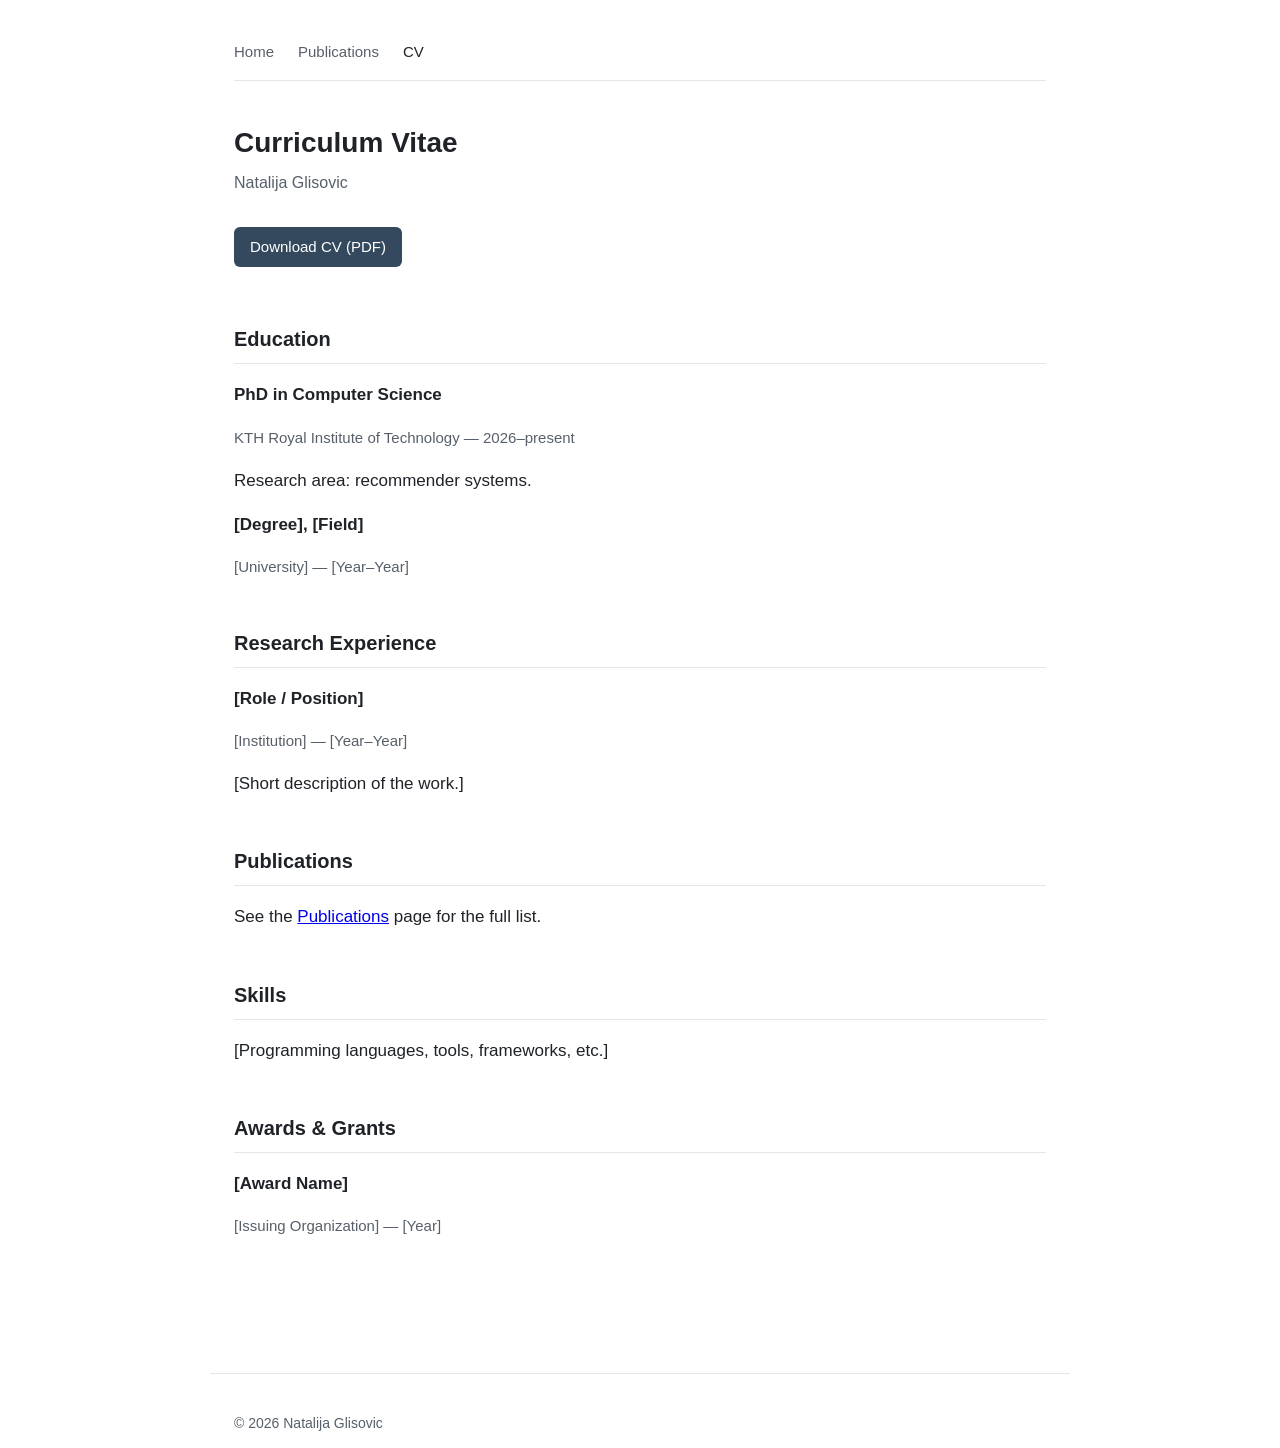
==== cv.html @ d0288cbc "Add personal site scaffold: home, publications, and CV pages Sets up a simple academic site with a b" ====
<!DOCTYPE html>
<html lang="en">
<head>
  <meta charset="UTF-8" />
  <meta name="viewport" content="width=device-width, initial-scale=1.0" />
  <title>CV &mdash; Natalija Glisovic</title>
  <link rel="stylesheet" href="assets/css/style.css" />
</head>
<body>
  <header class="site-header">
    <nav class="site-nav">
      <a href="index.html">Home</a>
      <a href="publications.html">Publications</a>
      <a href="cv.html" class="active">CV</a>
    </nav>
  </header>

  <main class="wrap">
    <h1>Curriculum Vitae</h1>
    <p class="subtitle">Natalija Glisovic</p>

    <a class="cv-download" href="assets/cv/cv.pdf" target="_blank" rel="noopener">Download CV (PDF)</a>

    <section class="cv-section">
      <h2>Education</h2>
      <div class="cv-entry">
        <p class="cv-role">PhD in Computer Science</p>
        <p class="cv-meta">KTH Royal Institute of Technology &mdash; 2026&ndash;present</p>
        <p>Research area: recommender systems.</p>
      </div>
      <div class="cv-entry">
        <p class="cv-role">[Degree], [Field]</p>
        <p class="cv-meta">[University] &mdash; [Year&ndash;Year]</p>
      </div>
    </section>

    <section class="cv-section">
      <h2>Research Experience</h2>
      <div class="cv-entry">
        <p class="cv-role">[Role / Position]</p>
        <p class="cv-meta">[Institution] &mdash; [Year&ndash;Year]</p>
        <p>[Short description of the work.]</p>
      </div>
    </section>

    <section class="cv-section">
      <h2>Publications</h2>
      <p>See the <a href="publications.html">Publications</a> page for the full list.</p>
    </section>

    <section class="cv-section">
      <h2>Skills</h2>
      <div class="cv-entry">
        <p>[Programming languages, tools, frameworks, etc.]</p>
      </div>
    </section>

    <section class="cv-section">
      <h2>Awards &amp; Grants</h2>
      <div class="cv-entry">
        <p class="cv-role">[Award Name]</p>
        <p class="cv-meta">[Issuing Organization] &mdash; [Year]</p>
      </div>
    </section>
  </main>

  <footer class="site-footer">
    <p>&copy; 2026 Natalija Glisovic</p>
  </footer>
</body>
</html>
---- assets/css/style.css ----
:root {
  --max-width: 860px;
  --text: #1f2328;
  --muted: #57606a;
  --bg: #ffffff;
  --accent: #34495e;
  --border: #e4e6ea;
  --announcement-bg: #f6f8fa;
}

@media (prefers-color-scheme: dark) {
  :root {
    --text: #e6e8eb;
    --muted: #9aa4af;
    --bg: #14171a;
    --accent: #8fb3d9;
    --border: #2a2f34;
    --announcement-bg: #1c2024;
  }
}

* {
  box-sizing: border-box;
}

html {
  color-scheme: light dark;
}

body {
  margin: 0;
  padding: 0;
  background: var(--bg);
  color: var(--text);
  font-family: -apple-system, BlinkMacSystemFont, "Segoe UI", Helvetica, Arial, sans-serif;
  line-height: 1.6;
  font-size: 17px;
}

.wrap {
  max-width: var(--max-width);
  margin: 0 auto;
  padding: 0 24px 80px;
}

header.site-header {
  max-width: var(--max-width);
  margin: 0 auto;
  padding: 40px 24px 0;
}

nav.site-nav {
  display: flex;
  gap: 24px;
  border-bottom: 1px solid var(--border);
  padding-bottom: 16px;
  margin-bottom: 40px;
}

nav.site-nav a {
  color: var(--muted);
  text-decoration: none;
  font-size: 15px;
  font-weight: 500;
}

nav.site-nav a:hover,
nav.site-nav a.active {
  color: var(--text);
}

h1 {
  font-size: 28px;
  margin: 0 0 4px;
}

h2 {
  font-size: 20px;
  margin: 48px 0 16px;
  padding-bottom: 8px;
  border-bottom: 1px solid var(--border);
}

.subtitle {
  color: var(--muted);
  font-size: 16px;
  margin: 0 0 24px;
}

.home-layout {
  display: flex;
  gap: 40px;
  align-items: flex-start;
}

.sidebar {
  width: 220px;
  flex-shrink: 0;
}

.sidebar img {
  width: 100%;
  aspect-ratio: 1 / 1;
  border-radius: 8px;
  object-fit: cover;
  margin-bottom: 16px;
}

.sidebar h1 {
  font-size: 20px;
  margin: 0 0 4px;
}

.sidebar .sidebar-title {
  color: var(--muted);
  font-size: 14px;
  margin: 0 0 4px;
}

.sidebar .sidebar-school {
  font-size: 14px;
  margin: 0 0 16px;
}

.links {
  display: flex;
  flex-direction: column;
  gap: 8px;
}

.links a {
  color: var(--accent);
  text-decoration: none;
  font-size: 14px;
}

.links a:hover {
  text-decoration: underline;
}

.content {
  flex: 1;
  min-width: 0;
}

@media (max-width: 640px) {
  .home-layout {
    flex-direction: column;
  }

  .sidebar {
    width: 100%;
  }

  .sidebar img {
    width: 128px;
    height: 128px;
  }

  .links {
    flex-direction: row;
    flex-wrap: wrap;
    gap: 14px;
  }
}

ul.pub-list {
  list-style: none;
  padding: 0;
  margin: 0;
}

ul.pub-list li {
  margin-bottom: 20px;
  padding-bottom: 20px;
  border-bottom: 1px solid var(--border);
}

ul.pub-list li:last-child {
  border-bottom: none;
}

.pub-title {
  font-weight: 600;
  margin: 0 0 4px;
}

.pub-meta {
  color: var(--muted);
  font-size: 15px;
  margin: 0 0 6px;
}

.pub-links a {
  font-size: 14px;
  color: var(--accent);
  text-decoration: none;
  margin-right: 12px;
}

.pub-links a:hover {
  text-decoration: underline;
}

.announcement-box {
  background: var(--announcement-bg);
  border: 1px solid var(--border);
  border-radius: 8px;
  padding: 20px 24px;
}

.announcement-box ul {
  margin: 0;
  padding-left: 20px;
}

.announcement-box li {
  margin-bottom: 10px;
}

.announcement-box li:last-child {
  margin-bottom: 0;
}

.announcement-date {
  color: var(--muted);
  font-size: 14px;
  margin-right: 8px;
}

footer.site-footer {
  max-width: var(--max-width);
  margin: 40px auto 0;
  padding: 24px 24px 0;
  border-top: 1px solid var(--border);
  color: var(--muted);
  font-size: 14px;
}

/* CV page */
.cv-entry {
  margin-bottom: 14px;
}

.cv-entry .cv-role {
  font-weight: 600;
}

.cv-entry .cv-meta {
  color: var(--muted);
  font-size: 15px;
}

.cv-download {
  display: inline-block;
  margin-top: 8px;
  margin-bottom: 8px;
  padding: 8px 16px;
  background: var(--accent);
  color: #fff;
  text-decoration: none;
  border-radius: 6px;
  font-size: 15px;
}

.cv-download:hover {
  opacity: 0.9;
}
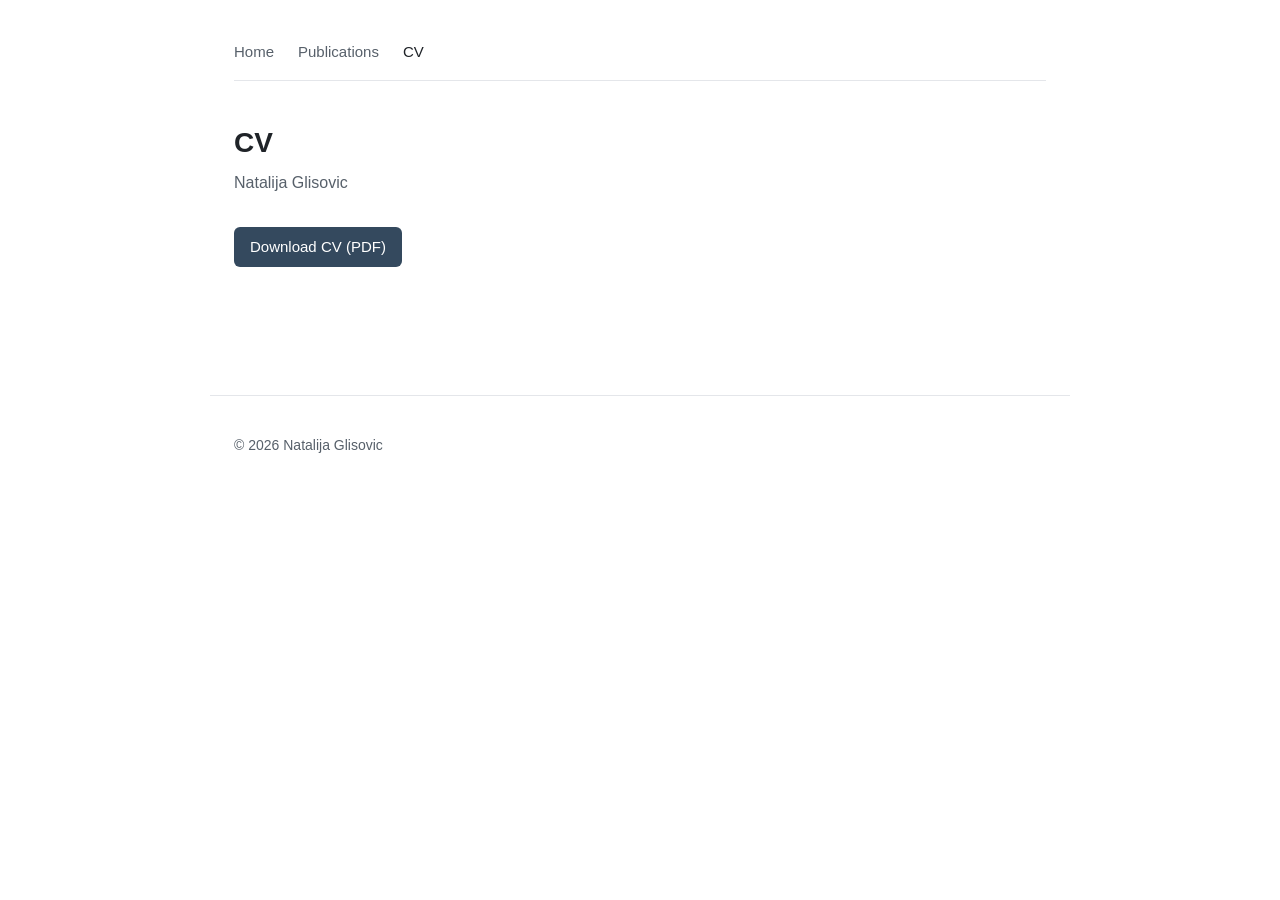
==== commit 1328546b: "Simplify CV page to just title, name, and download button Co-Authored-By: Claude Opus 5 <noreply@ant" ====
--- a/cv.html
+++ b/cv.html
@@ -16,52 +16,10 @@
   </header>
 
   <main class="wrap">
-    <h1>Curriculum Vitae</h1>
+    <h1>CV</h1>
     <p class="subtitle">Natalija Glisovic</p>
 
     <a class="cv-download" href="assets/cv/cv.pdf" target="_blank" rel="noopener">Download CV (PDF)</a>
-
-    <section class="cv-section">
-      <h2>Education</h2>
-      <div class="cv-entry">
-        <p class="cv-role">PhD in Computer Science</p>
-        <p class="cv-meta">KTH Royal Institute of Technology &mdash; 2026&ndash;present</p>
-        <p>Research area: recommender systems.</p>
-      </div>
-      <div class="cv-entry">
-        <p class="cv-role">[Degree], [Field]</p>
-        <p class="cv-meta">[University] &mdash; [Year&ndash;Year]</p>
-      </div>
-    </section>
-
-    <section class="cv-section">
-      <h2>Research Experience</h2>
-      <div class="cv-entry">
-        <p class="cv-role">[Role / Position]</p>
-        <p class="cv-meta">[Institution] &mdash; [Year&ndash;Year]</p>
-        <p>[Short description of the work.]</p>
-      </div>
-    </section>
-
-    <section class="cv-section">
-      <h2>Publications</h2>
-      <p>See the <a href="publications.html">Publications</a> page for the full list.</p>
-    </section>
-
-    <section class="cv-section">
-      <h2>Skills</h2>
-      <div class="cv-entry">
-        <p>[Programming languages, tools, frameworks, etc.]</p>
-      </div>
-    </section>
-
-    <section class="cv-section">
-      <h2>Awards &amp; Grants</h2>
-      <div class="cv-entry">
-        <p class="cv-role">[Award Name]</p>
-        <p class="cv-meta">[Issuing Organization] &mdash; [Year]</p>
-      </div>
-    </section>
   </main>
 
   <footer class="site-footer">
--- a/assets/css/style.css
+++ b/assets/css/style.css
@@ -81,6 +81,10 @@
   border-bottom: 1px solid var(--border);
 }
 
+h2.first {
+  margin-top: 0;
+}
+
 .subtitle {
   color: var(--muted);
   font-size: 16px;
@@ -99,9 +103,9 @@
 }
 
 .sidebar img {
-  width: 100%;
-  aspect-ratio: 1 / 1;
-  border-radius: 8px;
+  width: 120px;
+  height: 120px;
+  border-radius: 50%;
   object-fit: cover;
   margin-bottom: 16px;
 }
@@ -118,17 +122,38 @@
 }
 
 .sidebar .sidebar-school {
+  display: flex;
+  align-items: center;
+  gap: 6px;
+  font-size: 14px;
+  margin: 0 0 4px;
+}
+
+.sidebar .sidebar-company {
+  display: flex;
+  align-items: center;
+  gap: 6px;
+  color: var(--muted);
   font-size: 14px;
   margin: 0 0 16px;
 }
 
+.icon {
+  width: 15px;
+  height: 15px;
+  flex-shrink: 0;
+}
+
 .links {
   display: flex;
   flex-direction: column;
+  gap: 10px;
+}
+
+.links a {
+  display: flex;
+  align-items: center;
   gap: 8px;
-}
-
-.links a {
   color: var(--accent);
   text-decoration: none;
   font-size: 14px;
@@ -150,11 +175,6 @@
 
   .sidebar {
     width: 100%;
-  }
-
-  .sidebar img {
-    width: 128px;
-    height: 128px;
   }
 
   .links {
@@ -238,19 +258,6 @@
 }
 
 /* CV page */
-.cv-entry {
-  margin-bottom: 14px;
-}
-
-.cv-entry .cv-role {
-  font-weight: 600;
-}
-
-.cv-entry .cv-meta {
-  color: var(--muted);
-  font-size: 15px;
-}
-
 .cv-download {
   display: inline-block;
   margin-top: 8px;
